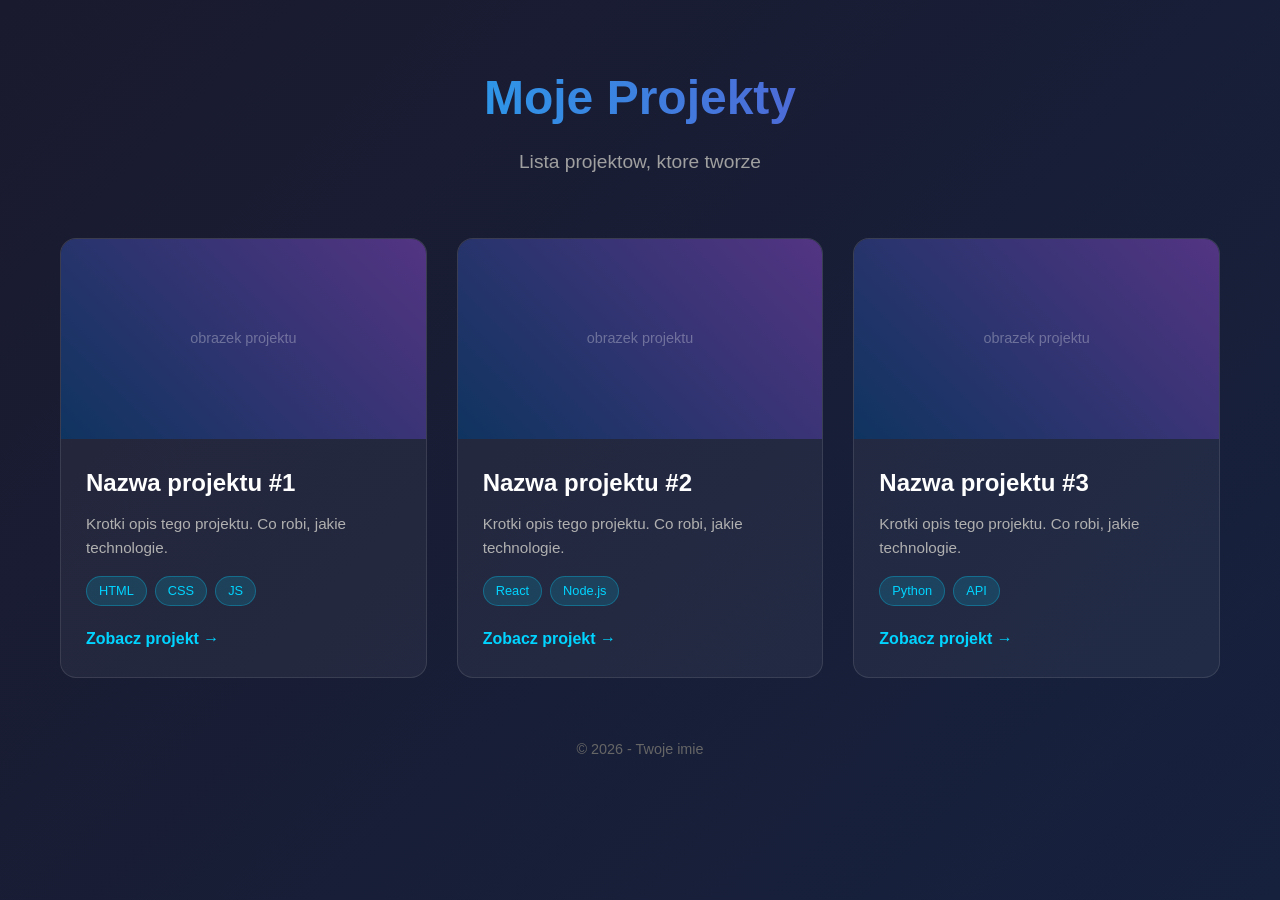
==== index.html @ 9397b46d "Initial portfolio commit" ====
<!DOCTYPE html>
<html lang="pl">
<head>
    <meta charset="UTF-8">
    <meta name="viewport" content="width=device-width, initial-scale=1.0">
    <title>Moje Projekty</title>
    <link rel="stylesheet" href="style.css">
</head>
<body>
    <header>
        <h1>Moje Projekty</h1>
        <p class="subtitle">Lista projektow, ktore tworze</p>
    </header>

    <main class="projects-grid">
        <article class="project-card">
            <div class="project-image placeholder"></div>
            <div class="project-info">
                <h2>Nazwa projektu #1</h2>
                <p class="project-desc">Krotki opis tego projektu. Co robi, jakie technologie.</p>
                <div class="project-tags">
                    <span class="tag">HTML</span>
                    <span class="tag">CSS</span>
                    <span class="tag">JS</span>
                </div>
                <a href="#" class="project-link">Zobacz projekt &rarr;</a>
            </div>
        </article>

        <article class="project-card">
            <div class="project-image placeholder"></div>
            <div class="project-info">
                <h2>Nazwa projektu #2</h2>
                <p class="project-desc">Krotki opis tego projektu. Co robi, jakie technologie.</p>
                <div class="project-tags">
                    <span class="tag">React</span>
                    <span class="tag">Node.js</span>
                </div>
                <a href="#" class="project-link">Zobacz projekt &rarr;</a>
            </div>
        </article>

        <article class="project-card">
            <div class="project-image placeholder"></div>
            <div class="project-info">
                <h2>Nazwa projektu #3</h2>
                <p class="project-desc">Krotki opis tego projektu. Co robi, jakie technologie.</p>
                <div class="project-tags">
                    <span class="tag">Python</span>
                    <span class="tag">API</span>
                </div>
                <a href="#" class="project-link">Zobacz projekt &rarr;</a>
            </div>
        </article>
    </main>

    <footer>
        <p>&copy; 2026 - Twoje imie</p>
    </footer>
</body>
</html>
---- style.css ----
* {
    margin: 0;
    padding: 0;
    box-sizing: border-box;
}

body {
    font-family: 'Segoe UI', Tahoma, Geneva, Verdana, sans-serif;
    background: linear-gradient(135deg, #1a1a2e 0%, #16213e 100%);
    color: #e0e0e0;
    min-height: 100vh;
    line-height: 1.6;
}

header {
    text-align: center;
    padding: 60px 20px 40px;
}

header h1 {
    font-size: 3rem;
    margin-bottom: 10px;
    background: linear-gradient(90deg, #00d4ff, #7b2cbf);
    -webkit-background-clip: text;
    -webkit-text-fill-color: transparent;
    background-clip: text;
}

.subtitle {
    font-size: 1.2rem;
    color: #a0a0a0;
}

.projects-grid {
    display: grid;
    grid-template-columns: repeat(auto-fit, minmax(320px, 1fr));
    gap: 30px;
    max-width: 1200px;
    margin: 0 auto;
    padding: 20px;
}

.project-card {
    background: rgba(255, 255, 255, 0.05);
    border-radius: 16px;
    overflow: hidden;
    border: 1px solid rgba(255, 255, 255, 0.1);
    transition: transform 0.3s ease, box-shadow 0.3s ease;
}

.project-card:hover {
    transform: translateY(-5px);
    box-shadow: 0 20px 40px rgba(0, 0, 0, 0.3);
}

.project-image {
    width: 100%;
    height: 200px;
    background: linear-gradient(45deg, #0f3460, #533483);
    position: relative;
}

.project-image.placeholder::after {
    content: 'obrazek projektu';
    position: absolute;
    top: 50%;
    left: 50%;
    transform: translate(-50%, -50%);
    color: rgba(255,255,255,0.3);
    font-size: 0.9rem;
}

.project-info {
    padding: 25px;
}

.project-info h2 {
    font-size: 1.5rem;
    margin-bottom: 10px;
    color: #fff;
}

.project-desc {
    color: #b0b0b0;
    margin-bottom: 15px;
    font-size: 0.95rem;
}

.project-tags {
    display: flex;
    flex-wrap: wrap;
    gap: 8px;
    margin-bottom: 20px;
}

.tag {
    background: rgba(0, 212, 255, 0.15);
    color: #00d4ff;
    padding: 4px 12px;
    border-radius: 20px;
    font-size: 0.8rem;
    border: 1px solid rgba(0, 212, 255, 0.3);
}

.project-link {
    display: inline-block;
    color: #00d4ff;
    text-decoration: none;
    font-weight: 600;
    transition: color 0.2s;
}

.project-link:hover {
    color: #fff;
}

footer {
    text-align: center;
    padding: 40px 20px;
    color: #666;
    font-size: 0.9rem;
}

@media (max-width: 600px) {
    header h1 {
        font-size: 2rem;
    }

    .projects-grid {
        grid-template-columns: 1fr;
        padding: 15px;
    }
}
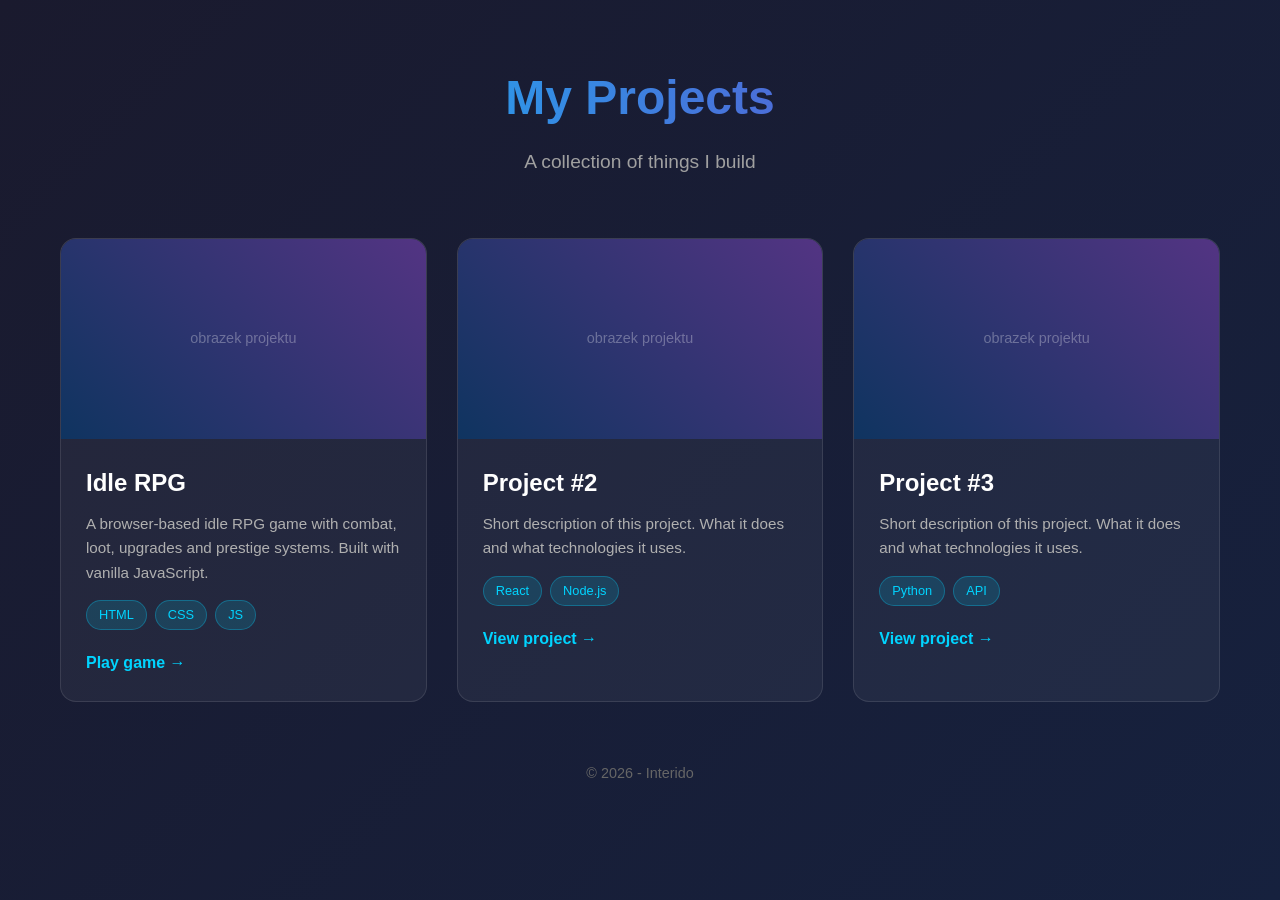
==== commit cc813dbe: "Switch to English, add Idle RPG as first project" ====
--- a/index.html
+++ b/index.html
@@ -1,61 +1,61 @@
 <!DOCTYPE html>
-<html lang="pl">
+<html lang="en">
 <head>
     <meta charset="UTF-8">
     <meta name="viewport" content="width=device-width, initial-scale=1.0">
-    <title>Moje Projekty</title>
+    <title>My Projects</title>
     <link rel="stylesheet" href="style.css">
 </head>
 <body>
     <header>
-        <h1>Moje Projekty</h1>
-        <p class="subtitle">Lista projektow, ktore tworze</p>
+        <h1>My Projects</h1>
+        <p class="subtitle">A collection of things I build</p>
     </header>
 
     <main class="projects-grid">
         <article class="project-card">
             <div class="project-image placeholder"></div>
             <div class="project-info">
-                <h2>Nazwa projektu #1</h2>
-                <p class="project-desc">Krotki opis tego projektu. Co robi, jakie technologie.</p>
+                <h2>Idle RPG</h2>
+                <p class="project-desc">A browser-based idle RPG game with combat, loot, upgrades and prestige systems. Built with vanilla JavaScript.</p>
                 <div class="project-tags">
                     <span class="tag">HTML</span>
                     <span class="tag">CSS</span>
                     <span class="tag">JS</span>
                 </div>
-                <a href="#" class="project-link">Zobacz projekt &rarr;</a>
+                <a href="./IdleRpg/index.html" class="project-link">Play game &rarr;</a>
             </div>
         </article>
 
         <article class="project-card">
             <div class="project-image placeholder"></div>
             <div class="project-info">
-                <h2>Nazwa projektu #2</h2>
-                <p class="project-desc">Krotki opis tego projektu. Co robi, jakie technologie.</p>
+                <h2>Project #2</h2>
+                <p class="project-desc">Short description of this project. What it does and what technologies it uses.</p>
                 <div class="project-tags">
                     <span class="tag">React</span>
                     <span class="tag">Node.js</span>
                 </div>
-                <a href="#" class="project-link">Zobacz projekt &rarr;</a>
+                <a href="#" class="project-link">View project &rarr;</a>
             </div>
         </article>
 
         <article class="project-card">
             <div class="project-image placeholder"></div>
             <div class="project-info">
-                <h2>Nazwa projektu #3</h2>
-                <p class="project-desc">Krotki opis tego projektu. Co robi, jakie technologie.</p>
+                <h2>Project #3</h2>
+                <p class="project-desc">Short description of this project. What it does and what technologies it uses.</p>
                 <div class="project-tags">
                     <span class="tag">Python</span>
                     <span class="tag">API</span>
                 </div>
-                <a href="#" class="project-link">Zobacz projekt &rarr;</a>
+                <a href="#" class="project-link">View project &rarr;</a>
             </div>
         </article>
     </main>
 
     <footer>
-        <p>&copy; 2026 - Twoje imie</p>
+        <p>&copy; 2026 - Interido</p>
     </footer>
 </body>
 </html>
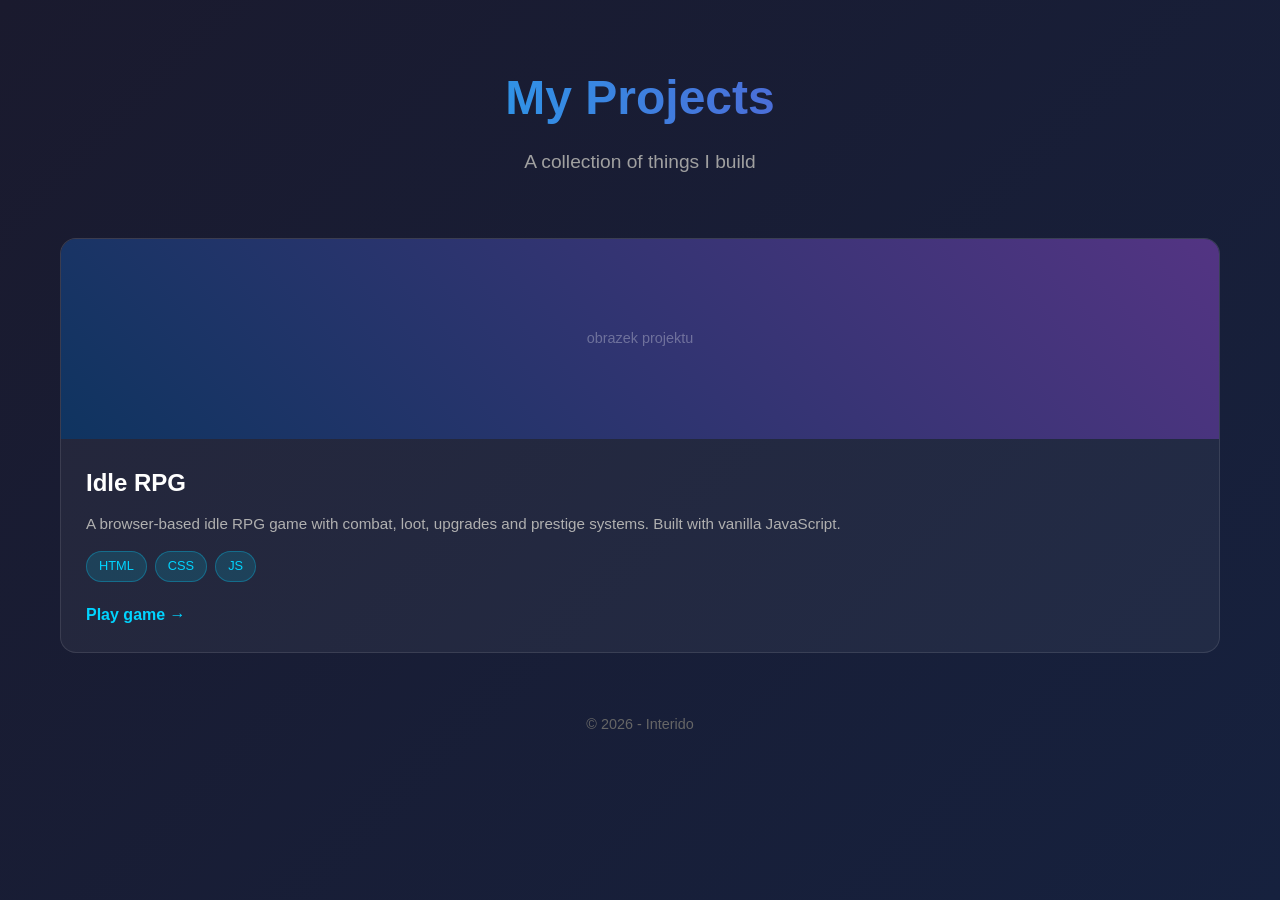
==== commit bb26671a: "Remove placeholder projects 2 and 3" ====
--- a/index.html
+++ b/index.html
@@ -23,35 +23,11 @@
                     <span class="tag">CSS</span>
                     <span class="tag">JS</span>
                 </div>
-                <a href="./IdleRpg/index.html" class="project-link">Play game &rarr;</a>
+                <a href="./IdleRpg/index.html" class="project-link" target="_blank" rel="noopener noreferrer">Play game &rarr;</a>
             </div>
         </article>
 
-        <article class="project-card">
-            <div class="project-image placeholder"></div>
-            <div class="project-info">
-                <h2>Project #2</h2>
-                <p class="project-desc">Short description of this project. What it does and what technologies it uses.</p>
-                <div class="project-tags">
-                    <span class="tag">React</span>
-                    <span class="tag">Node.js</span>
-                </div>
-                <a href="#" class="project-link">View project &rarr;</a>
-            </div>
-        </article>
 
-        <article class="project-card">
-            <div class="project-image placeholder"></div>
-            <div class="project-info">
-                <h2>Project #3</h2>
-                <p class="project-desc">Short description of this project. What it does and what technologies it uses.</p>
-                <div class="project-tags">
-                    <span class="tag">Python</span>
-                    <span class="tag">API</span>
-                </div>
-                <a href="#" class="project-link">View project &rarr;</a>
-            </div>
-        </article>
     </main>
 
     <footer>
